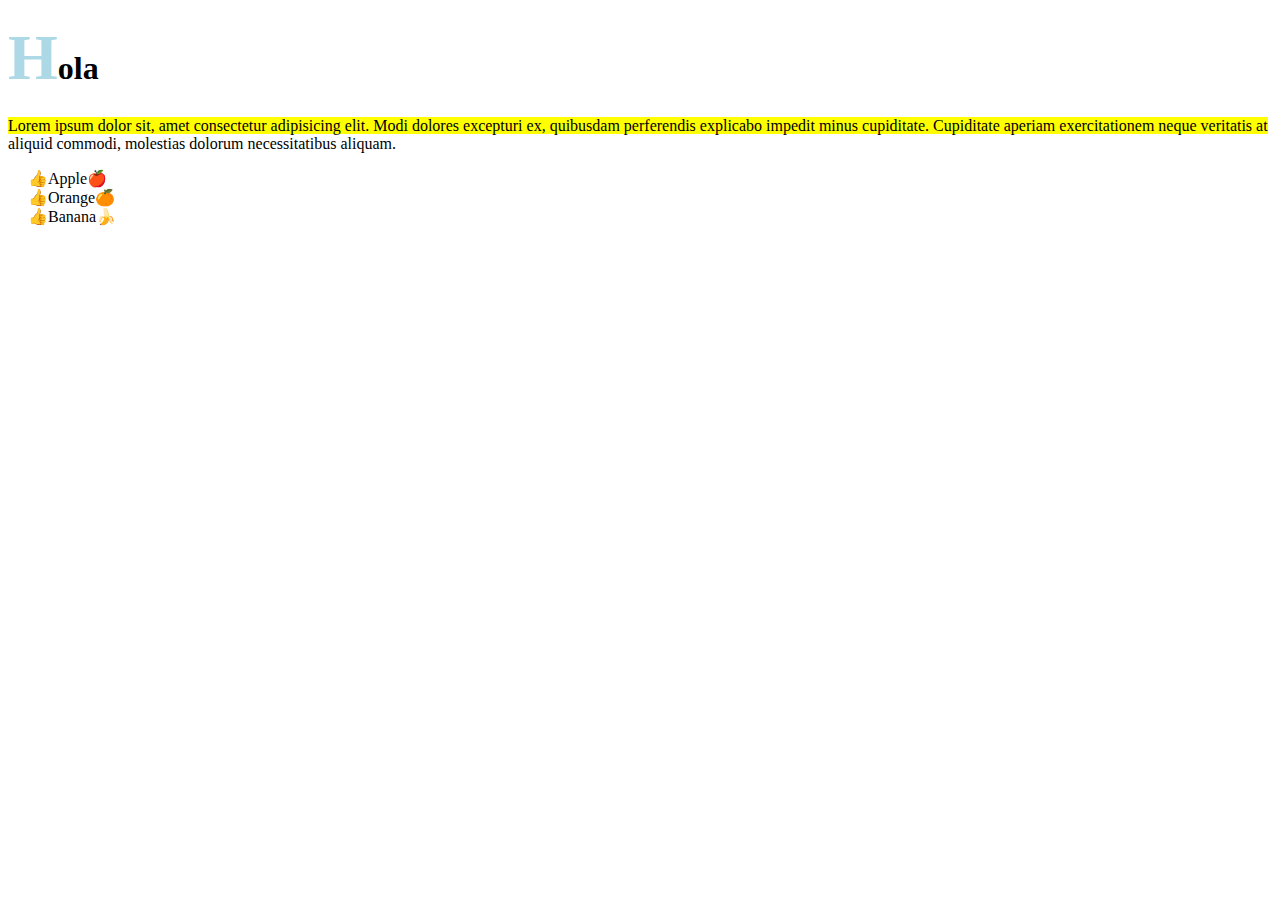
==== index.html @ 21deae8a "pseudo-elements" ====
<!doctype html>
<html>
    <head>
        <title>Video Example</title>
        <meta charset="UTF-8">
        <link rel="icon" type="image/png" href="/images/favicon.png">
        <link rel="stylesheet" href="style.css">
    </head>
    <body>
        <!--
            pseudo-element = keyword added after a selector
                             that's used to style a specific 
                             parts of an element

                             selector::pseudo-element
        -->

        <h1>Hola</h1>

        <p>Lorem ipsum dolor sit, amet consectetur adipisicing elit. Modi dolores excepturi ex, quibusdam perferendis explicabo impedit minus cupiditate. Cupiditate aperiam exercitationem neque veritatis at aliquid commodi, molestias dolorum necessitatibus aliquam.</p>

        <ul id="fruit">
            <li id="apple">Apple</li>
            <li id="orange">Orange</li>
            <li id="banana">Banana</li>
        </ul>

    </body>
</html>
---- style.css ----
h1::first-letter{
    font-size: 2em;
    color: lightblue;
}

p::first-line{
    background-color: yellow;
}

p::selection{
    color: violet;
}

#apple::after{
    content: "🍎";
}

#orange::after{
    content: "🍊";
}

#banana::after{
    content: "🍌";
}

#fruit li::marker{
    content: "👍";
}
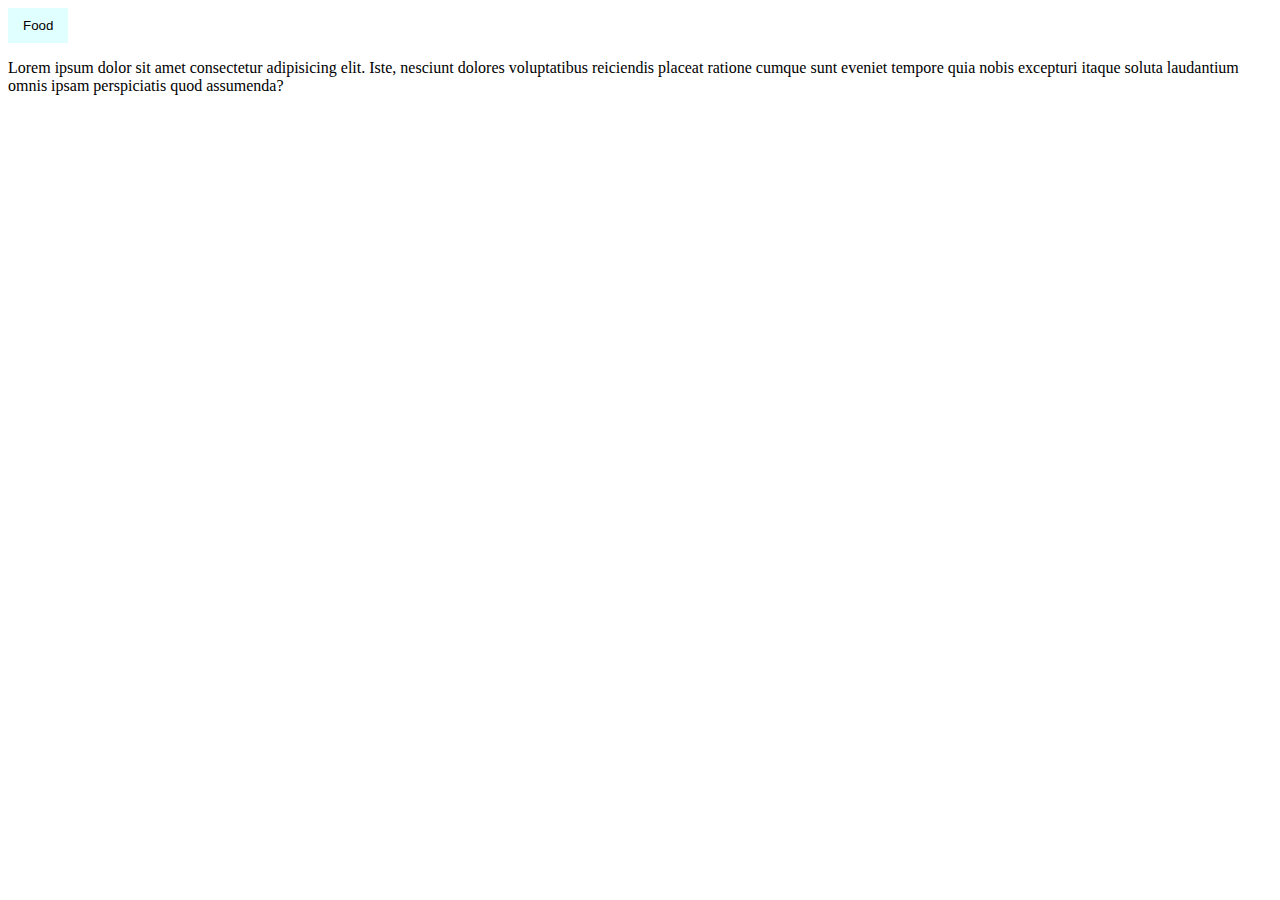
==== commit a3871d0a: "dropdown menus" ====
--- a/index.html
+++ b/index.html
@@ -7,23 +7,17 @@
         <link rel="stylesheet" href="style.css">
     </head>
     <body>
-        <!--
-            pseudo-element = keyword added after a selector
-                             that's used to style a specific 
-                             parts of an element
 
-                             selector::pseudo-element
-        -->
+        <div class="dropdown">
+            <button>Food</button>
+            <div class="content">
+                <a href="">apple</a>
+                <a href="">orange</a>
+                <a href="">banana</a>
+            </div>
+        </div>
 
-        <h1>Hola</h1>
-
-        <p>Lorem ipsum dolor sit, amet consectetur adipisicing elit. Modi dolores excepturi ex, quibusdam perferendis explicabo impedit minus cupiditate. Cupiditate aperiam exercitationem neque veritatis at aliquid commodi, molestias dolorum necessitatibus aliquam.</p>
-
-        <ul id="fruit">
-            <li id="apple">Apple</li>
-            <li id="orange">Orange</li>
-            <li id="banana">Banana</li>
-        </ul>
+        <p>Lorem ipsum dolor sit amet consectetur adipisicing elit. Iste, nesciunt dolores voluptatibus reiciendis placeat ratione cumque sunt eveniet tempore quia nobis excepturi itaque soluta laudantium omnis ipsam perspiciatis quod assumenda?</p>
 
     </body>
 </html>--- a/style.css
+++ b/style.css
@@ -1,28 +1,38 @@
-h1::first-letter{
-    font-size: 2em;
-    color: lightblue;
+.dropdown{
+    display: inline-block;
 }
 
-p::first-line{
-    background-color: yellow;
+.dropdown button{
+    background-color: lightcyan;
+    padding: 10px 15px;
+    border: none;
+    cursor: pointer;
 }
 
-p::selection{
-    color: violet;
+.dropdown a{
+    display: block;
+    color: black;
+    text-decoration: none;
+    padding: 10px 15px;
 }
 
-#apple::after{
-    content: "🍎";
+.dropdown .content{
+    background-color: lightcyan;
+    position: absolute;
+    min-width: 100px;
+    text-align: center;
+    box-shadow: 2px 2px 5px black;
+    display: none;
 }
 
-#orange::after{
-    content: "🍊";
+.dropdown:hover .content{
+    display: block;
 }
 
-#banana::after{
-    content: "🍌";
+.dropdown:hover button{
+    background-color: red;
 }
 
-#fruit li::marker{
-    content: "👍";
+.dropdown a:hover{
+    background-color: lightblue;
 }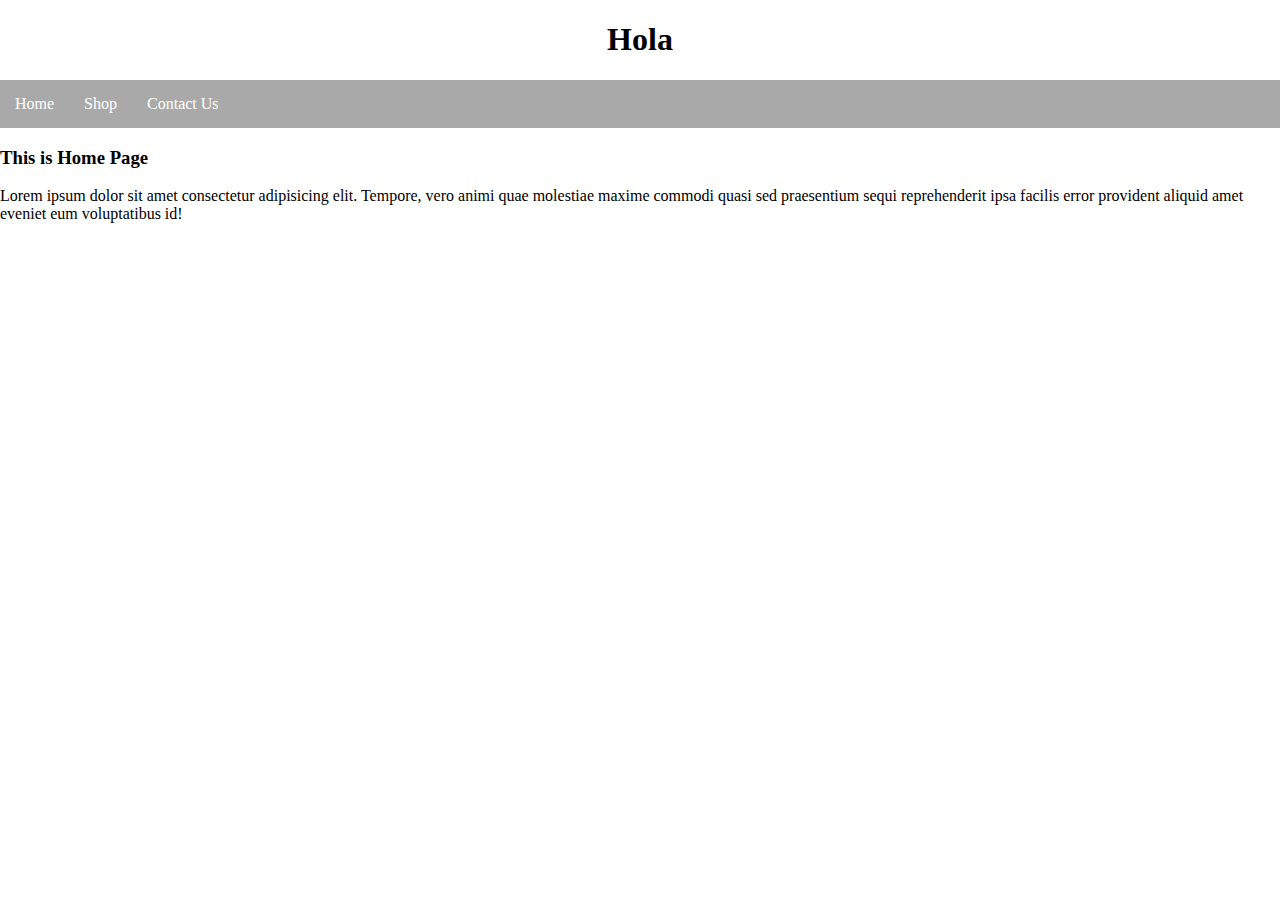
==== commit 81735f8f: "navigation bar" ====
--- a/index.html
+++ b/index.html
@@ -7,17 +7,20 @@
         <link rel="stylesheet" href="style.css">
     </head>
     <body>
+        <h1>Hola</h1>
 
-        <div class="dropdown">
-            <button>Food</button>
-            <div class="content">
-                <a href="">apple</a>
-                <a href="">orange</a>
-                <a href="">banana</a>
-            </div>
-        </div>
+        <nav class="navbar">
+            <ul>
+                <li><a href="">Home</a></li>
+                <li><a href="">Shop</a></li>
+                <li><a href="">Contact Us</a></li>
+            </ul>
+        </nav>
 
-        <p>Lorem ipsum dolor sit amet consectetur adipisicing elit. Iste, nesciunt dolores voluptatibus reiciendis placeat ratione cumque sunt eveniet tempore quia nobis excepturi itaque soluta laudantium omnis ipsam perspiciatis quod assumenda?</p>
+        <main>
+            <h3>This is Home Page</h3>
+            <p>Lorem ipsum dolor sit amet consectetur adipisicing elit. Tempore, vero animi quae molestiae maxime commodi quasi sed praesentium sequi reprehenderit ipsa facilis error provident aliquid amet eveniet eum voluptatibus id!</p>
+        </main>
 
     </body>
 </html>--- a/style.css
+++ b/style.css
@@ -1,38 +1,31 @@
-.dropdown{
-    display: inline-block;
+body{
+    margin: 0px;
 }
 
-.dropdown button{
-    background-color: lightcyan;
-    padding: 10px 15px;
-    border: none;
-    cursor: pointer;
+h1{
+    text-align: center;
 }
 
-.dropdown a{
-    display: block;
-    color: black;
-    text-decoration: none;
-    padding: 10px 15px;
+.navbar ul{
+    list-style-type: none;
+    background-color: darkgray;
+    padding: 0px;
+    margin: 0px;
+    overflow: hidden;
 }
 
-.dropdown .content{
-    background-color: lightcyan;
-    position: absolute;
-    min-width: 100px;
+.navbar a{
+    color: white;
+    text-decoration: none;
+    padding: 15px;
+    display: block;
     text-align: center;
-    box-shadow: 2px 2px 5px black;
-    display: none;
 }
 
-.dropdown:hover .content{
-    display: block;
+.navbar a:hover{
+    background-color: orange;
 }
 
-.dropdown:hover button{
-    background-color: red;
-}
-
-.dropdown a:hover{
-    background-color: lightblue;
+.navbar li{
+    float: left;
 }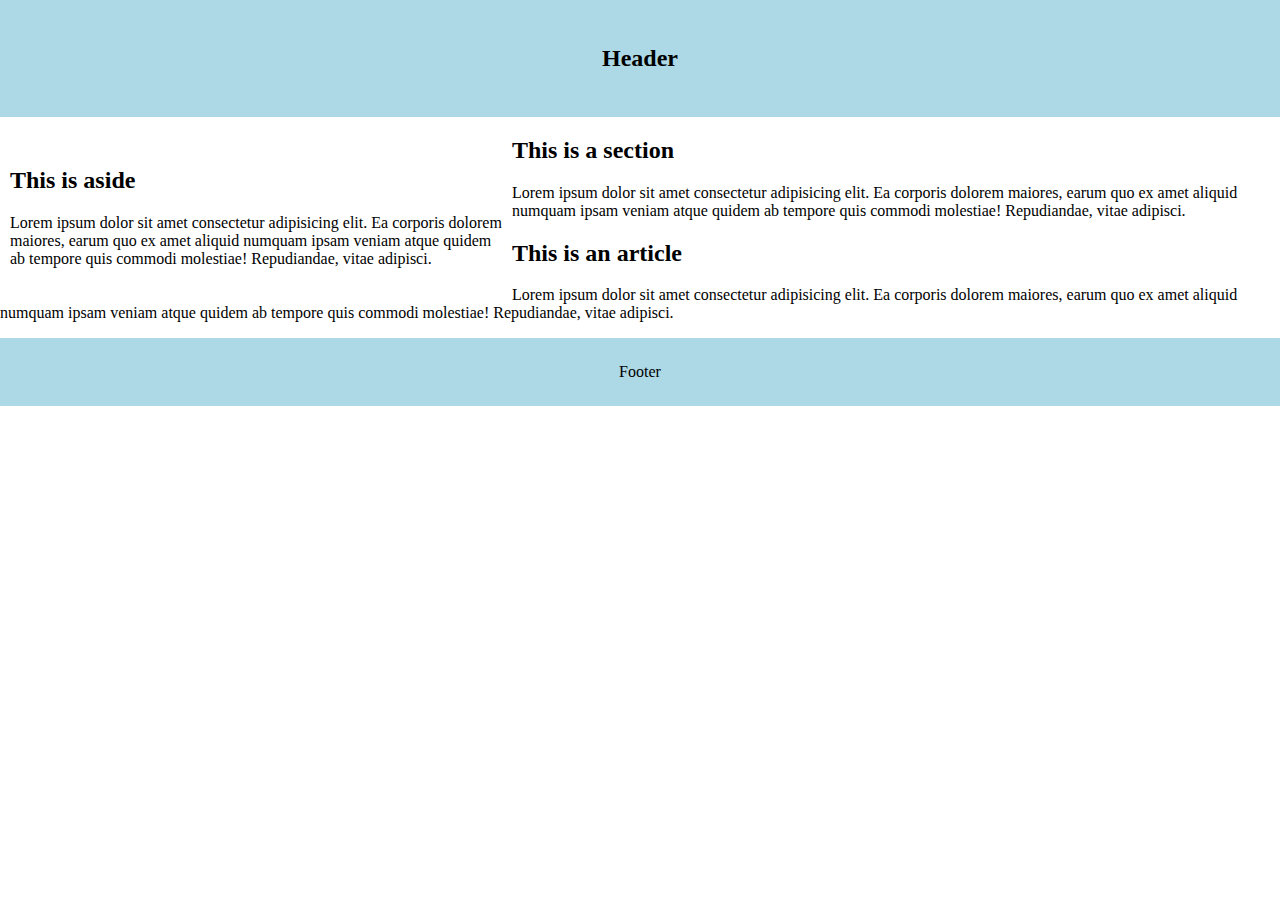
==== commit 6c825f8f: "website layout" ====
--- a/index.html
+++ b/index.html
@@ -7,20 +7,29 @@
         <link rel="stylesheet" href="style.css">
     </head>
     <body>
-        <h1>Hola</h1>
+        <header>
+            <h2>Header</h2>
+        </header>
 
         <nav class="navbar">
-            <ul>
-                <li><a href="">Home</a></li>
-                <li><a href="">Shop</a></li>
-                <li><a href="">Contact Us</a></li>
-            </ul>
+
         </nav>
 
         <main>
-            <h3>This is Home Page</h3>
-            <p>Lorem ipsum dolor sit amet consectetur adipisicing elit. Tempore, vero animi quae molestiae maxime commodi quasi sed praesentium sequi reprehenderit ipsa facilis error provident aliquid amet eveniet eum voluptatibus id!</p>
+            <aside>
+                <h2>This is aside</h2>
+                <p>Lorem ipsum dolor sit amet consectetur adipisicing elit. Ea corporis dolorem maiores, earum quo ex amet aliquid numquam ipsam veniam atque quidem ab tempore quis commodi molestiae! Repudiandae, vitae adipisci.</p>
+            </aside>
+            <section>
+                <h2>This is a section</h2>
+                <p>Lorem ipsum dolor sit amet consectetur adipisicing elit. Ea corporis dolorem maiores, earum quo ex amet aliquid numquam ipsam veniam atque quidem ab tempore quis commodi molestiae! Repudiandae, vitae adipisci.</p>
+            </section>
+            <article>
+                <h2>This is an article</h2>
+                <p>Lorem ipsum dolor sit amet consectetur adipisicing elit. Ea corporis dolorem maiores, earum quo ex amet aliquid numquam ipsam veniam atque quidem ab tempore quis commodi molestiae! Repudiandae, vitae adipisci.</p>
+            </article>
         </main>
 
+        <footer>Footer</footer>
     </body>
 </html>--- a/style.css
+++ b/style.css
@@ -1,31 +1,43 @@
+*{
+    box-sizing: border-box;
+}
+
 body{
     margin: 0px;
 }
 
-h1{
+header{
+    background-color: lightblue;
     text-align: center;
+    padding: 25px;
 }
 
-.navbar ul{
-    list-style-type: none;
-    background-color: darkgray;
-    padding: 0px;
-    margin: 0px;
-    overflow: hidden;
+.navbar{
+    background-color: rgb(44, 44, 218);
 }
 
-.navbar a{
-    color: white;
-    text-decoration: none;
-    padding: 15px;
-    display: block;
-    text-align: center;
+aside{
+    width: 20%;
+    float: left;
+    padding: 10px;
 }
 
-.navbar a:hover{
-    background-color: orange;
+aside{
+    width: 40%;
+    float: left;
+    padding: 10px;
 }
 
-.navbar li{
+aside{
+    width: 40%;
     float: left;
+    padding: 10px;
+}
+
+footer{
+    background-color: lightblue;
+    text-align: center;
+    padding: 25px;
+    display: block;
+    clear: both;
 }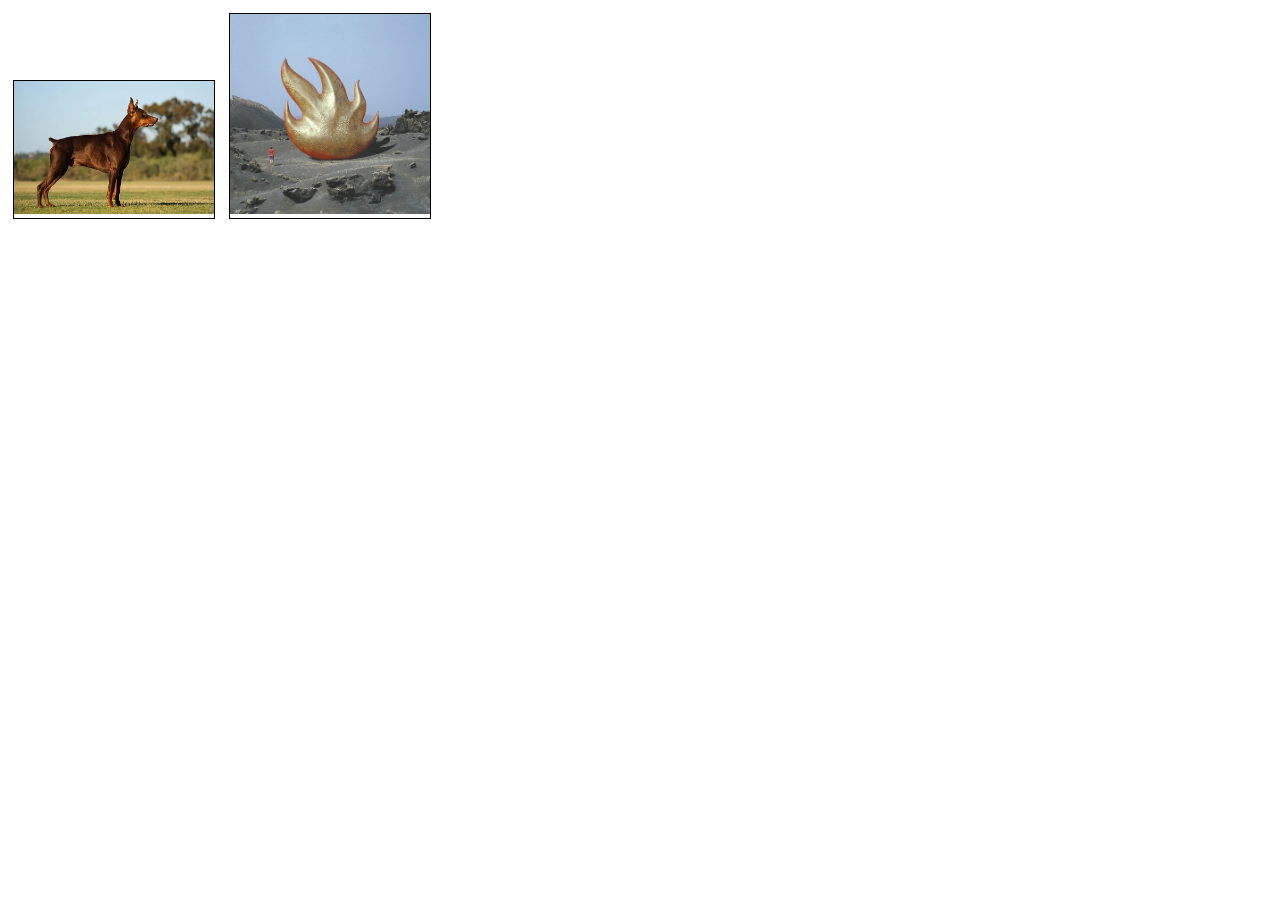
==== commit 61b3e81e: "image gallery" ====
--- a/index.html
+++ b/index.html
@@ -7,29 +7,16 @@
         <link rel="stylesheet" href="style.css">
     </head>
     <body>
-        <header>
-            <h2>Header</h2>
-        </header>
+        <div class="gallery">
+            <a href="/images/Doberman.jpg" target="_blank" >
+                <img src="/images/Doberman.jpg" alt="" >
+            </a>
+        </div>
 
-        <nav class="navbar">
-
-        </nav>
-
-        <main>
-            <aside>
-                <h2>This is aside</h2>
-                <p>Lorem ipsum dolor sit amet consectetur adipisicing elit. Ea corporis dolorem maiores, earum quo ex amet aliquid numquam ipsam veniam atque quidem ab tempore quis commodi molestiae! Repudiandae, vitae adipisci.</p>
-            </aside>
-            <section>
-                <h2>This is a section</h2>
-                <p>Lorem ipsum dolor sit amet consectetur adipisicing elit. Ea corporis dolorem maiores, earum quo ex amet aliquid numquam ipsam veniam atque quidem ab tempore quis commodi molestiae! Repudiandae, vitae adipisci.</p>
-            </section>
-            <article>
-                <h2>This is an article</h2>
-                <p>Lorem ipsum dolor sit amet consectetur adipisicing elit. Ea corporis dolorem maiores, earum quo ex amet aliquid numquam ipsam veniam atque quidem ab tempore quis commodi molestiae! Repudiandae, vitae adipisci.</p>
-            </article>
-        </main>
-
-        <footer>Footer</footer>
+        <div class="gallery">
+            <a href="/images/audioslave-album.jpg" target="_blank" >
+                <img src="/images/audioslave-album.jpg" alt="" >
+            </a>
+        </div>
     </body>
 </html>--- a/style.css
+++ b/style.css
@@ -1,43 +1,15 @@
-*{
-    box-sizing: border-box;
+.gallery{
+    display: inline-block;
+    border: 1px solid black;
+    margin: 5px;
+    width: 200px;
 }
 
-body{
-    margin: 0px;
+.gallery:hover{
+    border: 1px solid blue;
 }
 
-header{
-    background-color: lightblue;
-    text-align: center;
-    padding: 25px;
-}
-
-.navbar{
-    background-color: rgb(44, 44, 218);
-}
-
-aside{
-    width: 20%;
-    float: left;
-    padding: 10px;
-}
-
-aside{
-    width: 40%;
-    float: left;
-    padding: 10px;
-}
-
-aside{
-    width: 40%;
-    float: left;
-    padding: 10px;
-}
-
-footer{
-    background-color: lightblue;
-    text-align: center;
-    padding: 25px;
-    display: block;
-    clear: both;
+.gallery img{
+    width: 100%;
+    height: auto;
 }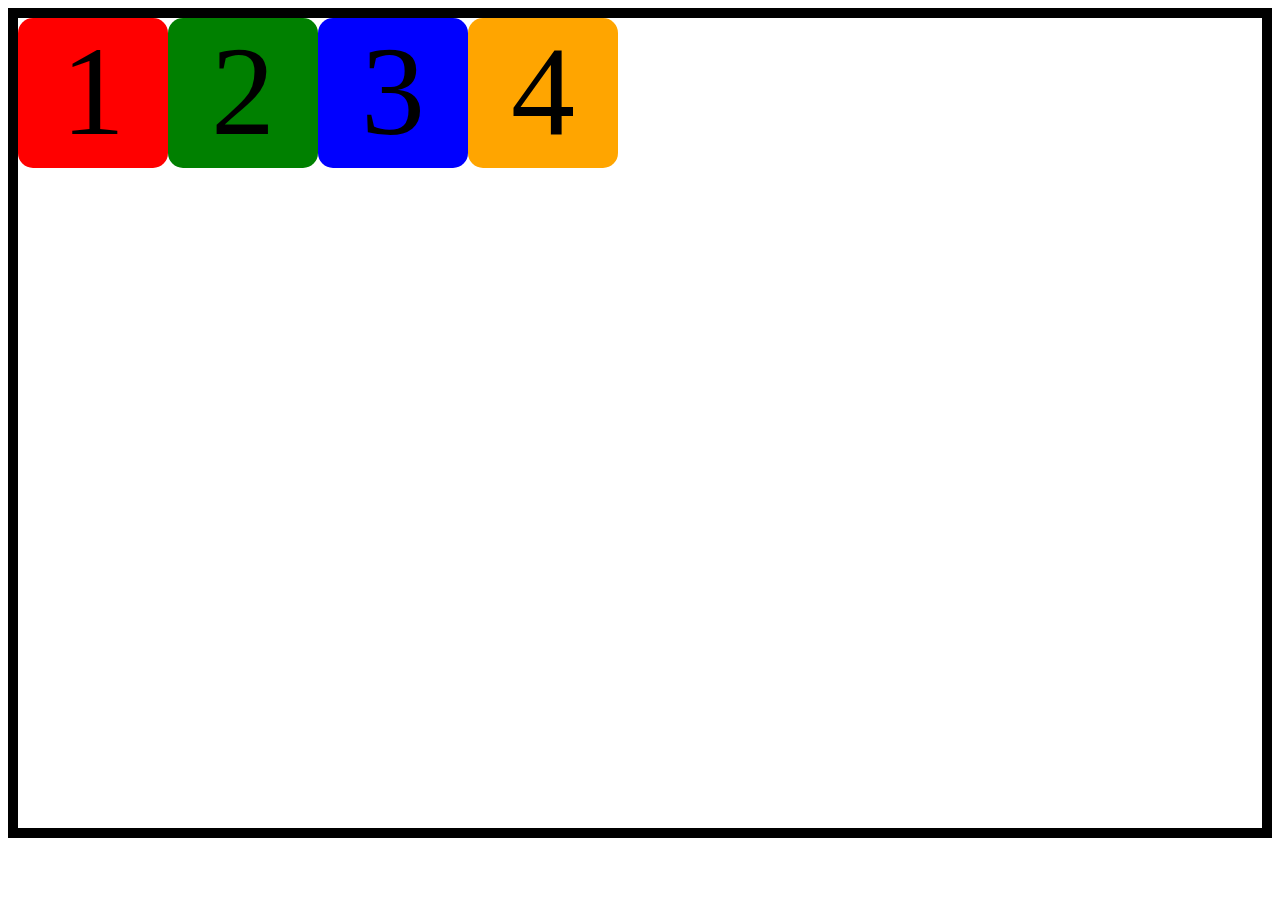
==== commit 2b264a21: "flexbox" ====
--- a/index.html
+++ b/index.html
@@ -7,16 +7,11 @@
         <link rel="stylesheet" href="style.css">
     </head>
     <body>
-        <div class="gallery">
-            <a href="/images/Doberman.jpg" target="_blank" >
-                <img src="/images/Doberman.jpg" alt="" >
-            </a>
-        </div>
-
-        <div class="gallery">
-            <a href="/images/audioslave-album.jpg" target="_blank" >
-                <img src="/images/audioslave-album.jpg" alt="" >
-            </a>
+        <div class="container">
+            <div class="box" id="b1">1</div>
+            <div class="box" id="b2">2</div>
+            <div class="box" id="b3">3</div>
+            <div class="box" id="b4">4</div>
         </div>
     </body>
 </html>--- a/style.css
+++ b/style.css
@@ -1,15 +1,29 @@
-.gallery{
-    display: inline-block;
-    border: 1px solid black;
-    margin: 5px;
-    width: 200px;
+.container{
+    display: flex;
+    border: 10px solid black;
+    height: 90vh;
 }
 
-.gallery:hover{
-    border: 1px solid blue;
+.box{
+    width: 150px;
+    height: 150px;
+    font-size: 8em;
+    text-align: center;
+    border-radius: 15px;
 }
 
-.gallery img{
-    width: 100%;
-    height: auto;
+#b1{
+    background-color: red;
+}
+
+#b2{
+    background-color: green;
+}
+
+#b3{
+    background-color: blue;
+}
+
+#b4{
+    background-color: orange;
 }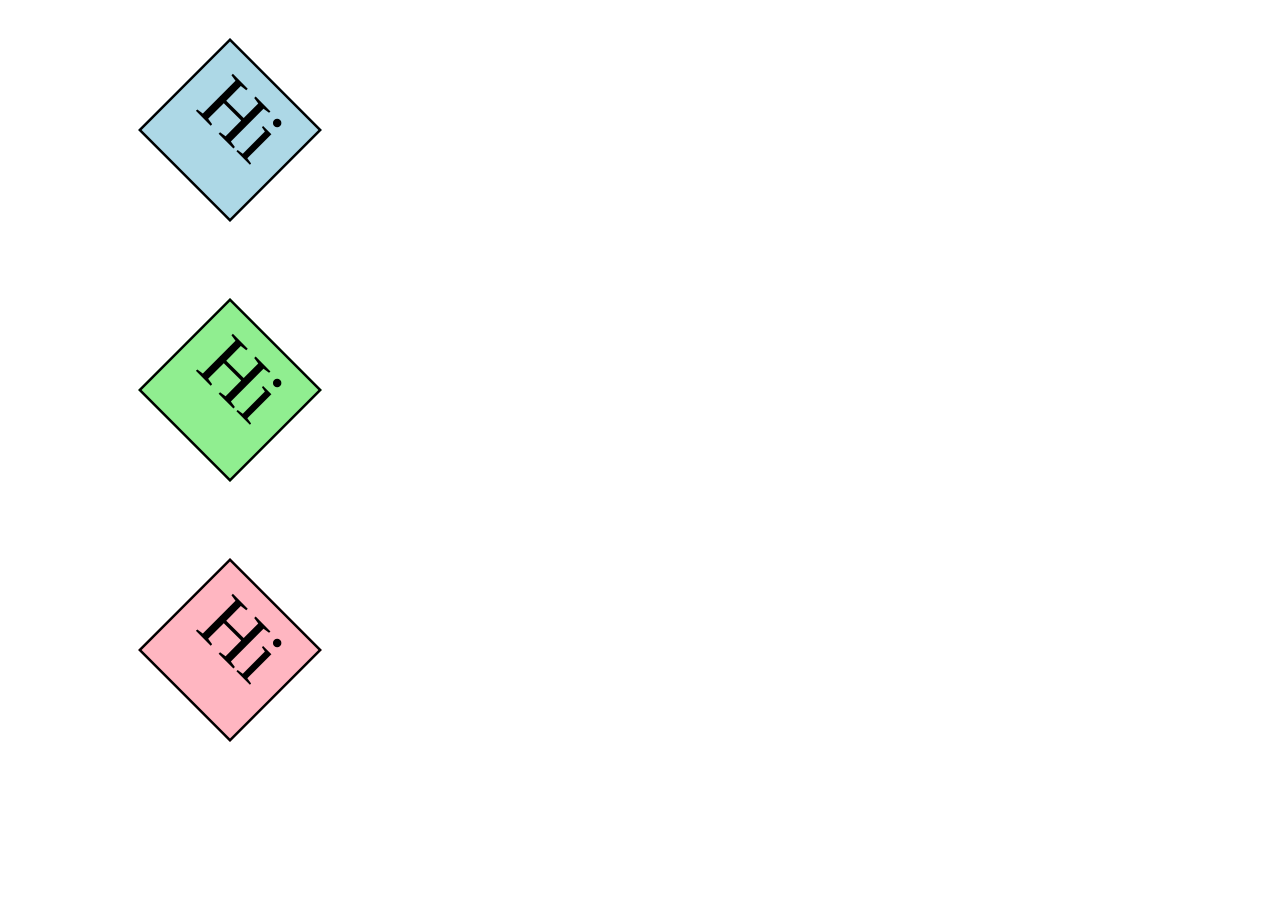
==== commit 8b82d0f7: "transformations" ====
--- a/index.html
+++ b/index.html
@@ -7,11 +7,8 @@
         <link rel="stylesheet" href="style.css">
     </head>
     <body>
-        <div class="container">
-            <div class="box" id="b1">1</div>
-            <div class="box" id="b2">2</div>
-            <div class="box" id="b3">3</div>
-            <div class="box" id="b4">4</div>
-        </div>
+        <div class="box" id="b1">Hi</div>
+        <div class="box" id="b2">Hi</div>
+        <div class="box" id="b3">Hi</div>
     </body>
 </html>--- a/style.css
+++ b/style.css
@@ -1,29 +1,24 @@
-.container{
-    display: flex;
-    border: 10px solid black;
-    height: 90vh;
+body{
+    margin: 0px;
 }
 
 .box{
-    width: 150px;
-    height: 150px;
-    font-size: 8em;
+    width: 250px;
+    height: 250px;
+    border: 5px solid;
+    font-size: 10em;
     text-align: center;
-    border-radius: 15px;
+    transform: translateX(100px) rotateZ(45deg) scale(0.5);
 }
 
 #b1{
-    background-color: red;
+    background-color: lightblue;
 }
 
 #b2{
-    background-color: green;
+    background-color: lightgreen;
 }
 
 #b3{
-    background-color: blue;
-}
-
-#b4{
-    background-color: orange;
+    background-color: lightpink;
 }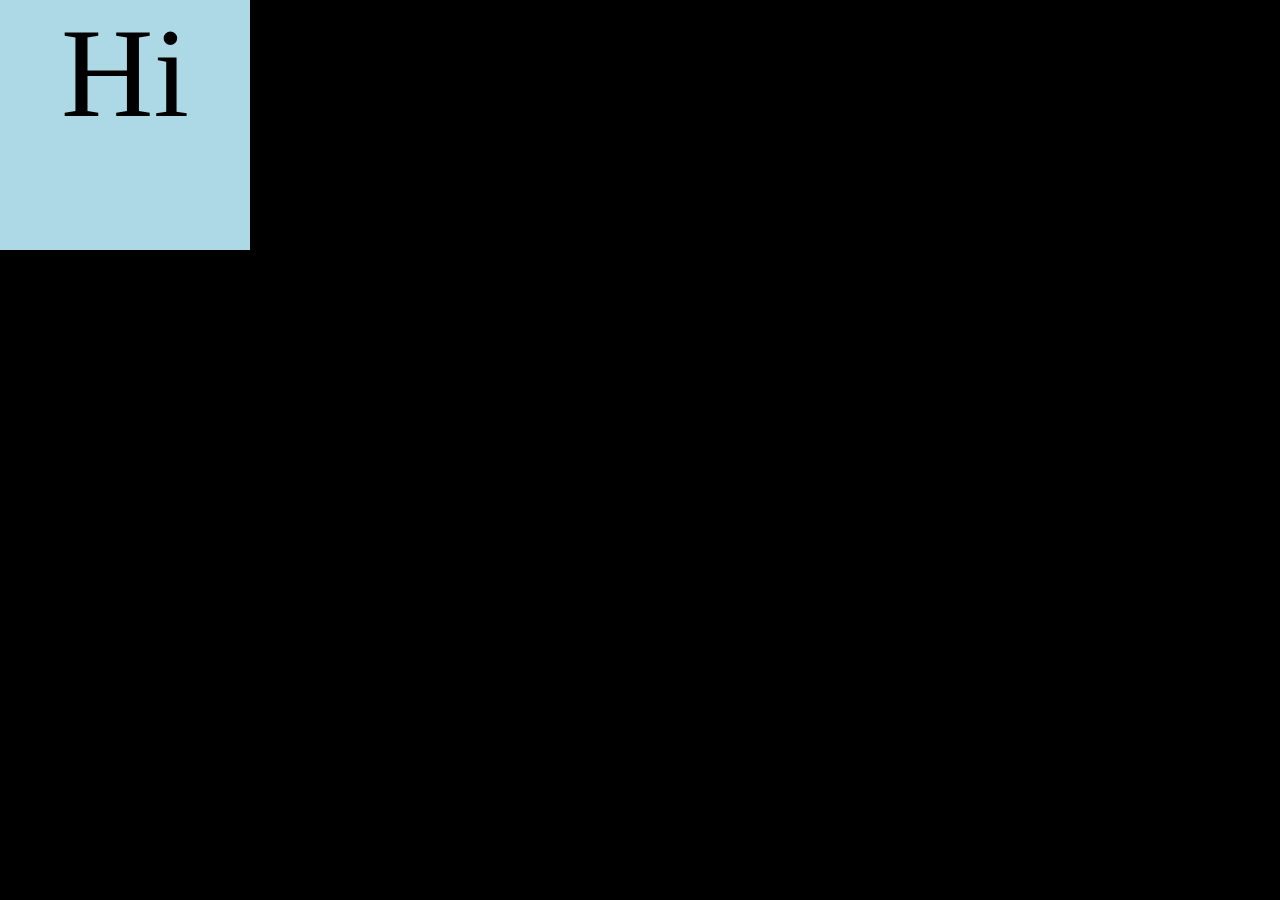
==== commit 6bec5091: "animations" ====
--- a/index.html
+++ b/index.html
@@ -7,8 +7,6 @@
         <link rel="stylesheet" href="style.css">
     </head>
     <body>
-        <div class="box" id="b1">Hi</div>
-        <div class="box" id="b2">Hi</div>
-        <div class="box" id="b3">Hi</div>
+        <div id="b1">Hi</div>
     </body>
 </html>--- a/style.css
+++ b/style.css
@@ -1,24 +1,24 @@
 body{
     margin: 0px;
-}
-
-.box{
-    width: 250px;
-    height: 250px;
-    border: 5px solid;
-    font-size: 10em;
-    text-align: center;
-    transform: translateX(100px) rotateZ(45deg) scale(0.5);
+    background-color: black;
 }
 
 #b1{
+    width: 250px;
+    height: 250px;
     background-color: lightblue;
+    font-size: 8em;
+    text-align: center;
+    animation-name: slideLeft, slideRight;
+    animation-duration: 2s;
+    animation-iteration-count: infinite;
+    animation-direction: alternate;
 }
 
-#b2{
-    background-color: lightgreen;
+@keyframes slideLeft{
+    from{transform: translateX(300%)}
 }
 
-#b3{
-    background-color: lightpink;
+@keyframes slideRight{
+    to{transform: translateX(300%)}
 }